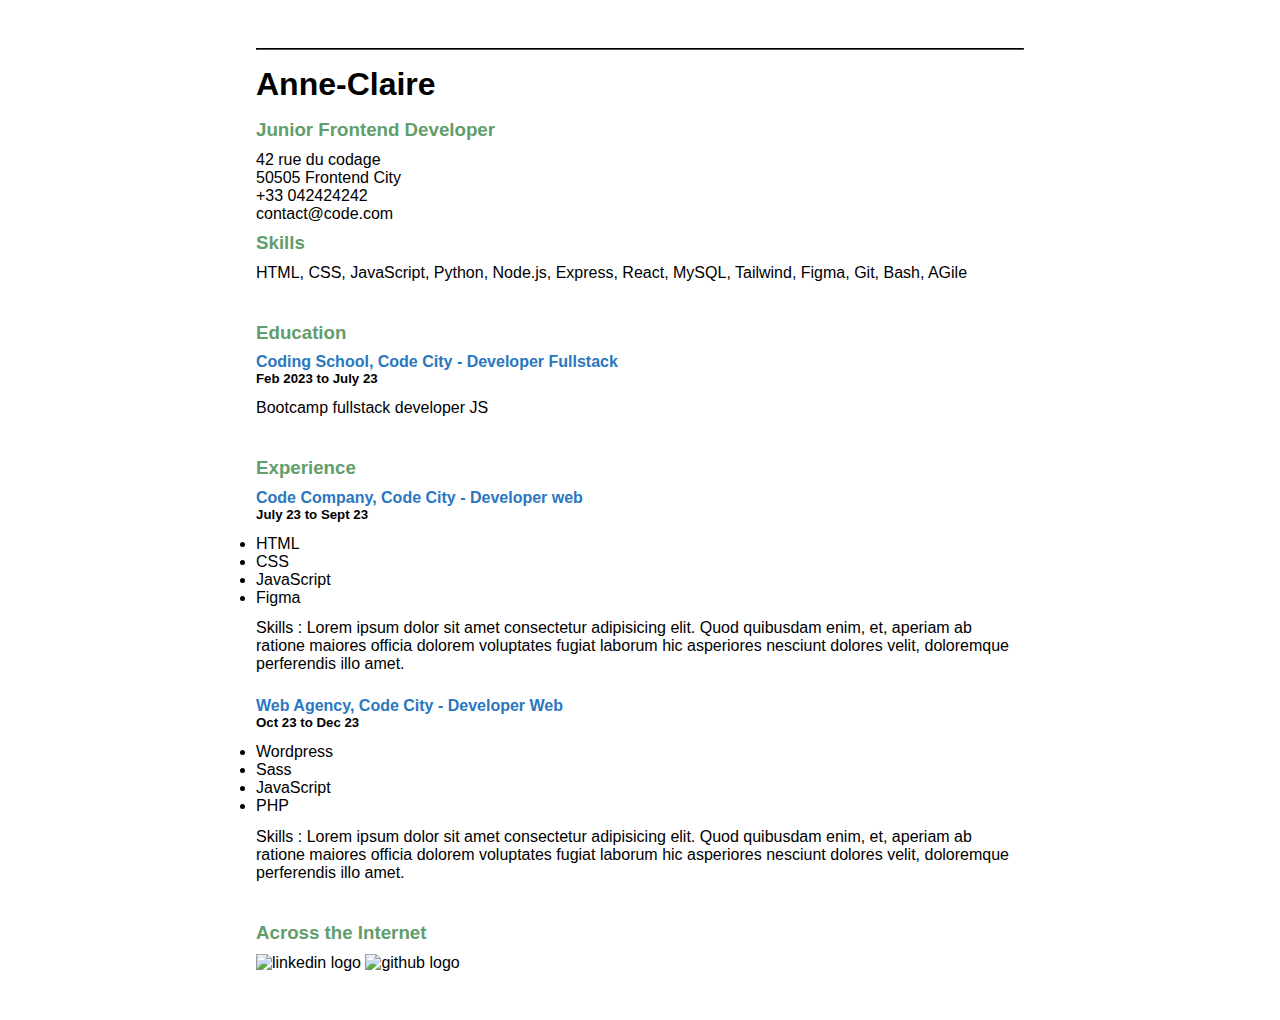
==== Frontend-projects/Single-Page-CV/index.html @ f0614326 "single-page-cv exercise finished" ====
<!DOCTYPE html>
<html lang="en">

<head>
    <meta charset="UTF-8">
    <meta name="viewport" content="width=device-width, initial-scale=1.0">
    <title>SPA practice</title>
    <!-- SEO meta tags -->
    <meta name="description" content="Single Page CV of Anne-Claire, roadmap.sh exercise">
    <meta name="keywords" content="HTML, CSS, Frontend developer, Web developer, Website, ">
    <meta name="author" content="Anne-Claire">
    <!-- Open Graph meta tags -->
    <meta property="og:title" content="Single Page CV of Anne-Claire">
    <meta property="og:description" content="This website is an exercise from roadmap.sh to practice frontend skills.">
    <meta property="og:type" content="website">
    <meta property="og:url" content="https://roadmap.sh/cv/anne-claire">
    <meta property="og:image" content="https://roadmap.sh/cv/anne-claire">
    <!-- Favicon -->
    <link rel="icon" type="image/png" href="/assets/favicon.png">
    <!-- Link to CSS -->
    <link rel="stylesheet" href="style.css">
</head>

<body>
    <hr>
    <header>
        <h1>Anne-Claire</h1>
        <h3>Junior Frontend Developer</h3>
        <div>
            42 rue du codage
            <br>
            50505 Frontend City
            <br>
            +33 042424242
            <br>
            <a href="mailto:contact@code.com">contact@code.com</a>
        </div>
    </header>
    <main>
        <section>
            <h3>Skills</h3>
            <p>HTML, CSS, JavaScript, Python, Node.js, Express, React, MySQL, Tailwind, Figma, Git, Bash, AGile</p>
        </section>
        <section>
            <h3>Education</h3>
            <h4>Coding School, Code City - Developer Fullstack</h4>
            <h5>Feb 2023 to July 23</h5>
            <p>Bootcamp fullstack developer JS</p>

        </section>
        <section>
            <h3>Experience</h3>
            <div class="experience">
                <h4>Code Company, Code City - Developer web</h4>
                <h5>July 23 to Sept 23</h5>
                <ul>
                    <li>HTML</li>
                    <li>CSS</li>
                    <li>JavaScript</li>
                    <li>Figma</li>
                </ul>
                <p class="skills">Skills : Lorem ipsum dolor sit amet consectetur adipisicing elit. Quod quibusdam enim, et, aperiam ab
                    ratione maiores officia dolorem voluptates fugiat laborum hic asperiores nesciunt dolores velit,
                    doloremque perferendis illo amet.</p>
            </div>
            <div class="experience">
                <h4>Web Agency, Code City - Developer Web</h4>
                <h5>Oct 23 to Dec 23</h5>
                <ul>
                    <li>Wordpress</li>
                    <li>Sass</li>
                    <li>JavaScript</li>
                    <li>PHP</li>
                </ul>
                <p class="skills">Skills : Lorem ipsum dolor sit amet consectetur adipisicing elit. Quod quibusdam enim, et, aperiam ab
                    ratione maiores officia dolorem voluptates fugiat laborum hic asperiores nesciunt dolores velit,
                    doloremque perferendis illo amet.</p>
            </div>
        </section>
        <section>
            <h3>Across the Internet</h3>
            <a href="https://linkedin.com"> <img src="/assets/linkedin.png" alt="linkedin logo" width="30px" height="30px"></a>
            <a href="https://github.com"><img src="/assets/github.png" alt="github logo" width="30px"
                    height="30px"></a>
        </section>
    </main>
</body>

</html>
---- Frontend-projects/Single-Page-CV/style.css ----
* {
  margin: 0;
  padding: 0;
  box-sizing: border-box;
  font-family: "consolas", sans-serif;
}

body {
  width: 60%;
  margin: 3rem auto;
  min-height: 100vh;
}

hr {
  border-color: black;
}
h1 {
  margin: 1rem auto;
}
section {
  margin-bottom: 2.5rem;
}
h3 {
  color: #629d6c;
  margin: 0.6rem auto;
}
h4 {
  color: #2a77bf;
}
h5 {
  margin-bottom: 0.8rem;
}
a {
  text-decoration: none;
  color: black;
}
.experience:first-of-type {
  margin-bottom: 1.5rem;
}
.skills {
  margin-top: 0.8rem;
}
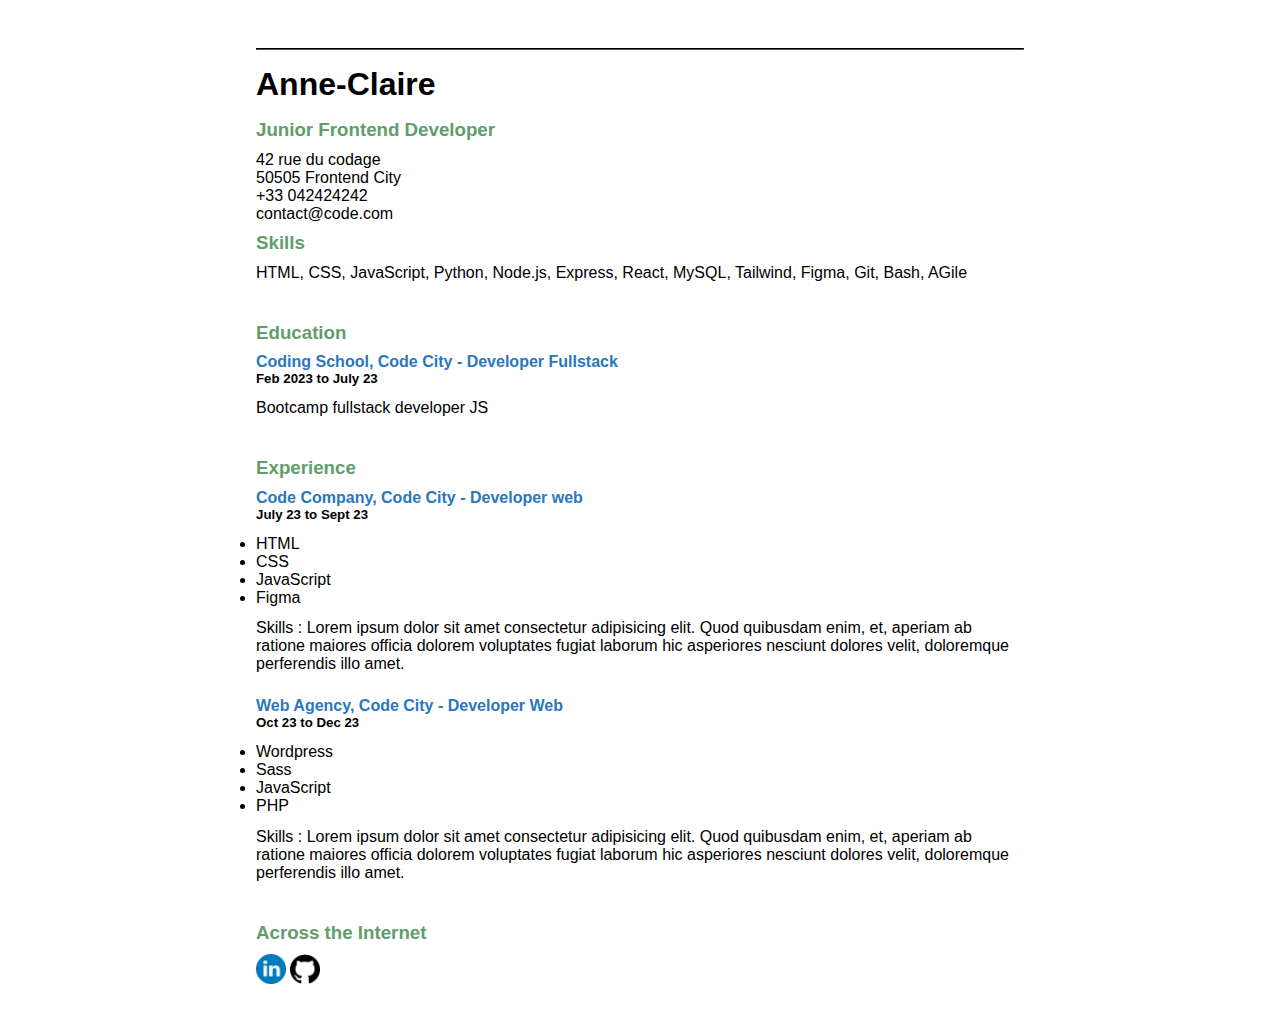
==== commit 0958bab3: "readme file created" ====
--- a/Frontend-projects/Single-Page-CV/index.html
+++ b/Frontend-projects/Single-Page-CV/index.html
@@ -16,7 +16,7 @@
     <meta property="og:url" content="https://roadmap.sh/cv/anne-claire">
     <meta property="og:image" content="https://roadmap.sh/cv/anne-claire">
     <!-- Favicon -->
-    <link rel="icon" type="image/png" href="/assets/favicon.png">
+    <link rel="icon" type="image/png" href="./assets/favicon.png">
     <!-- Link to CSS -->
     <link rel="stylesheet" href="style.css">
 </head>
@@ -79,8 +79,8 @@
         </section>
         <section>
             <h3>Across the Internet</h3>
-            <a href="https://linkedin.com"> <img src="/assets/linkedin.png" alt="linkedin logo" width="30px" height="30px"></a>
-            <a href="https://github.com"><img src="/assets/github.png" alt="github logo" width="30px"
+            <a href="https://linkedin.com"> <img src="./assets/linkedin.png" alt="linkedin logo" width="30px" height="30px"></a>
+            <a href="https://github.com"><img src="./assets/github.png" alt="github logo" width="30px"
                     height="30px"></a>
         </section>
     </main>
